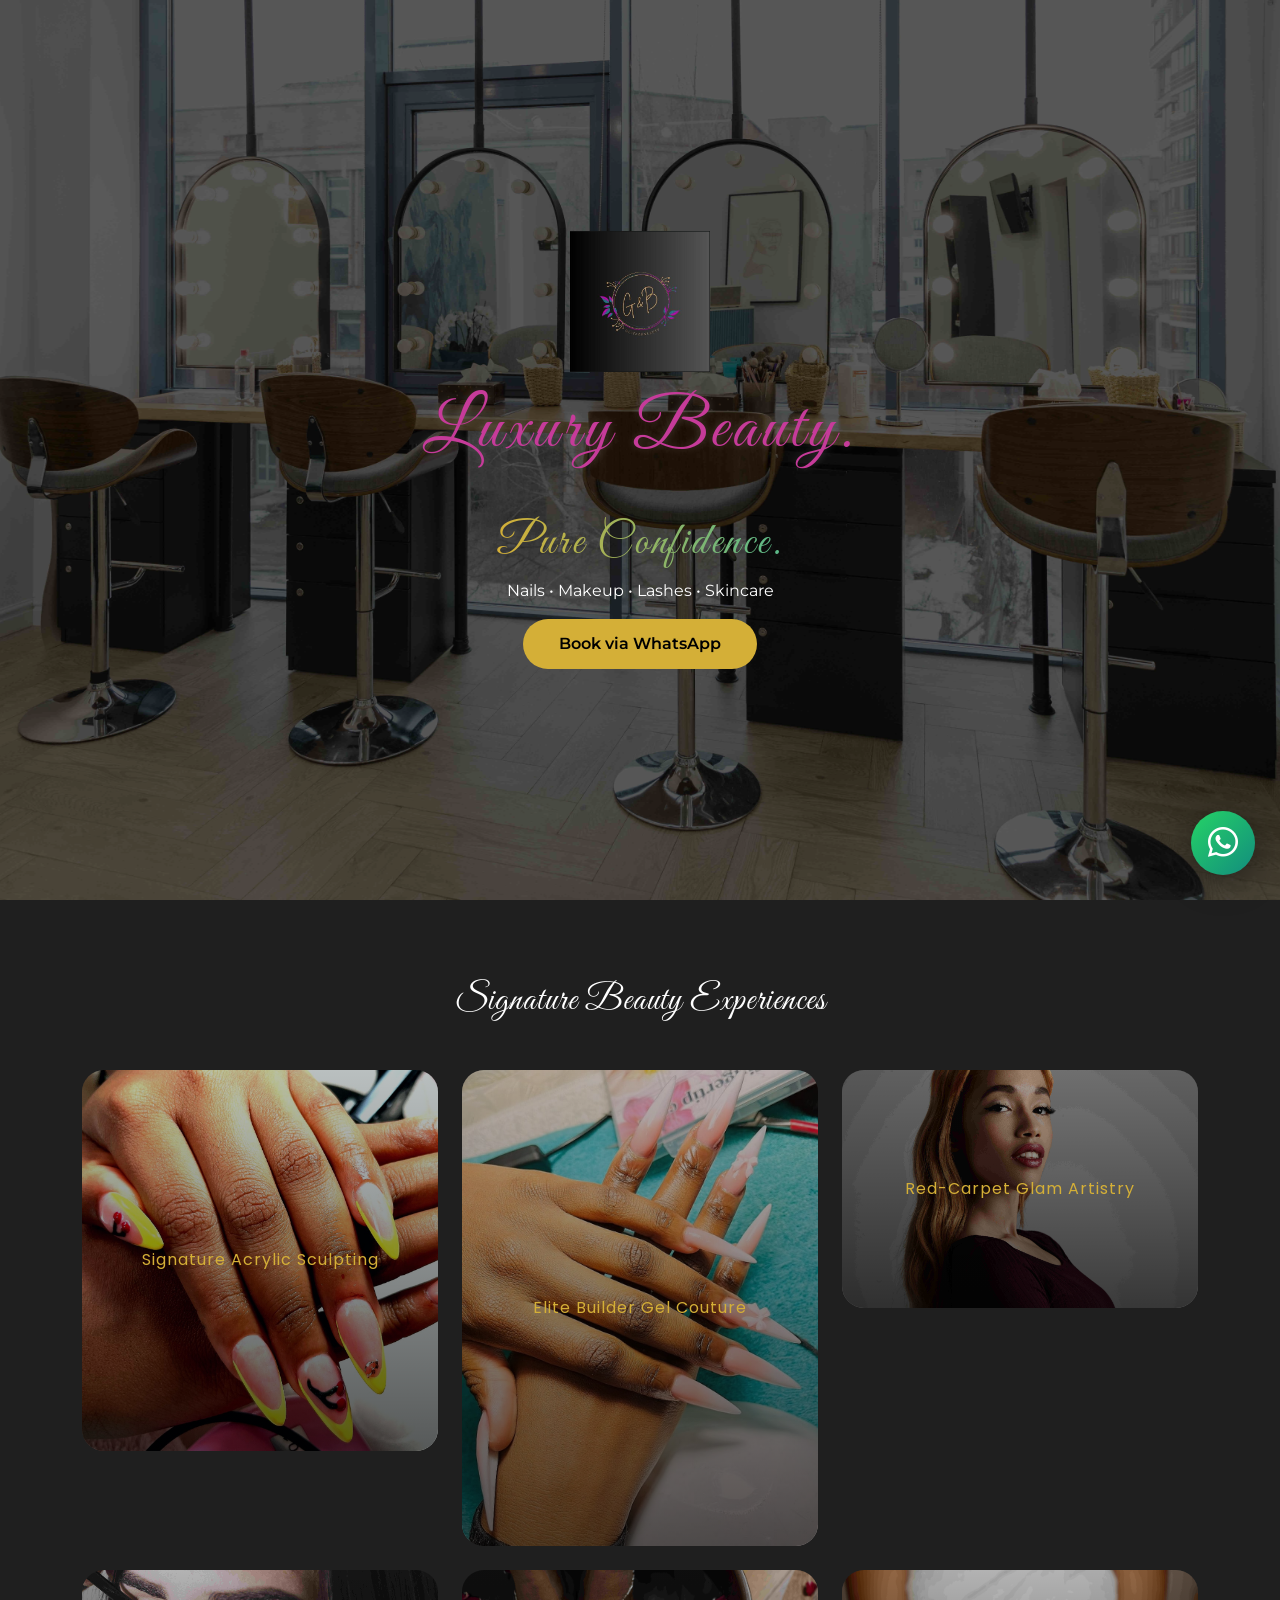
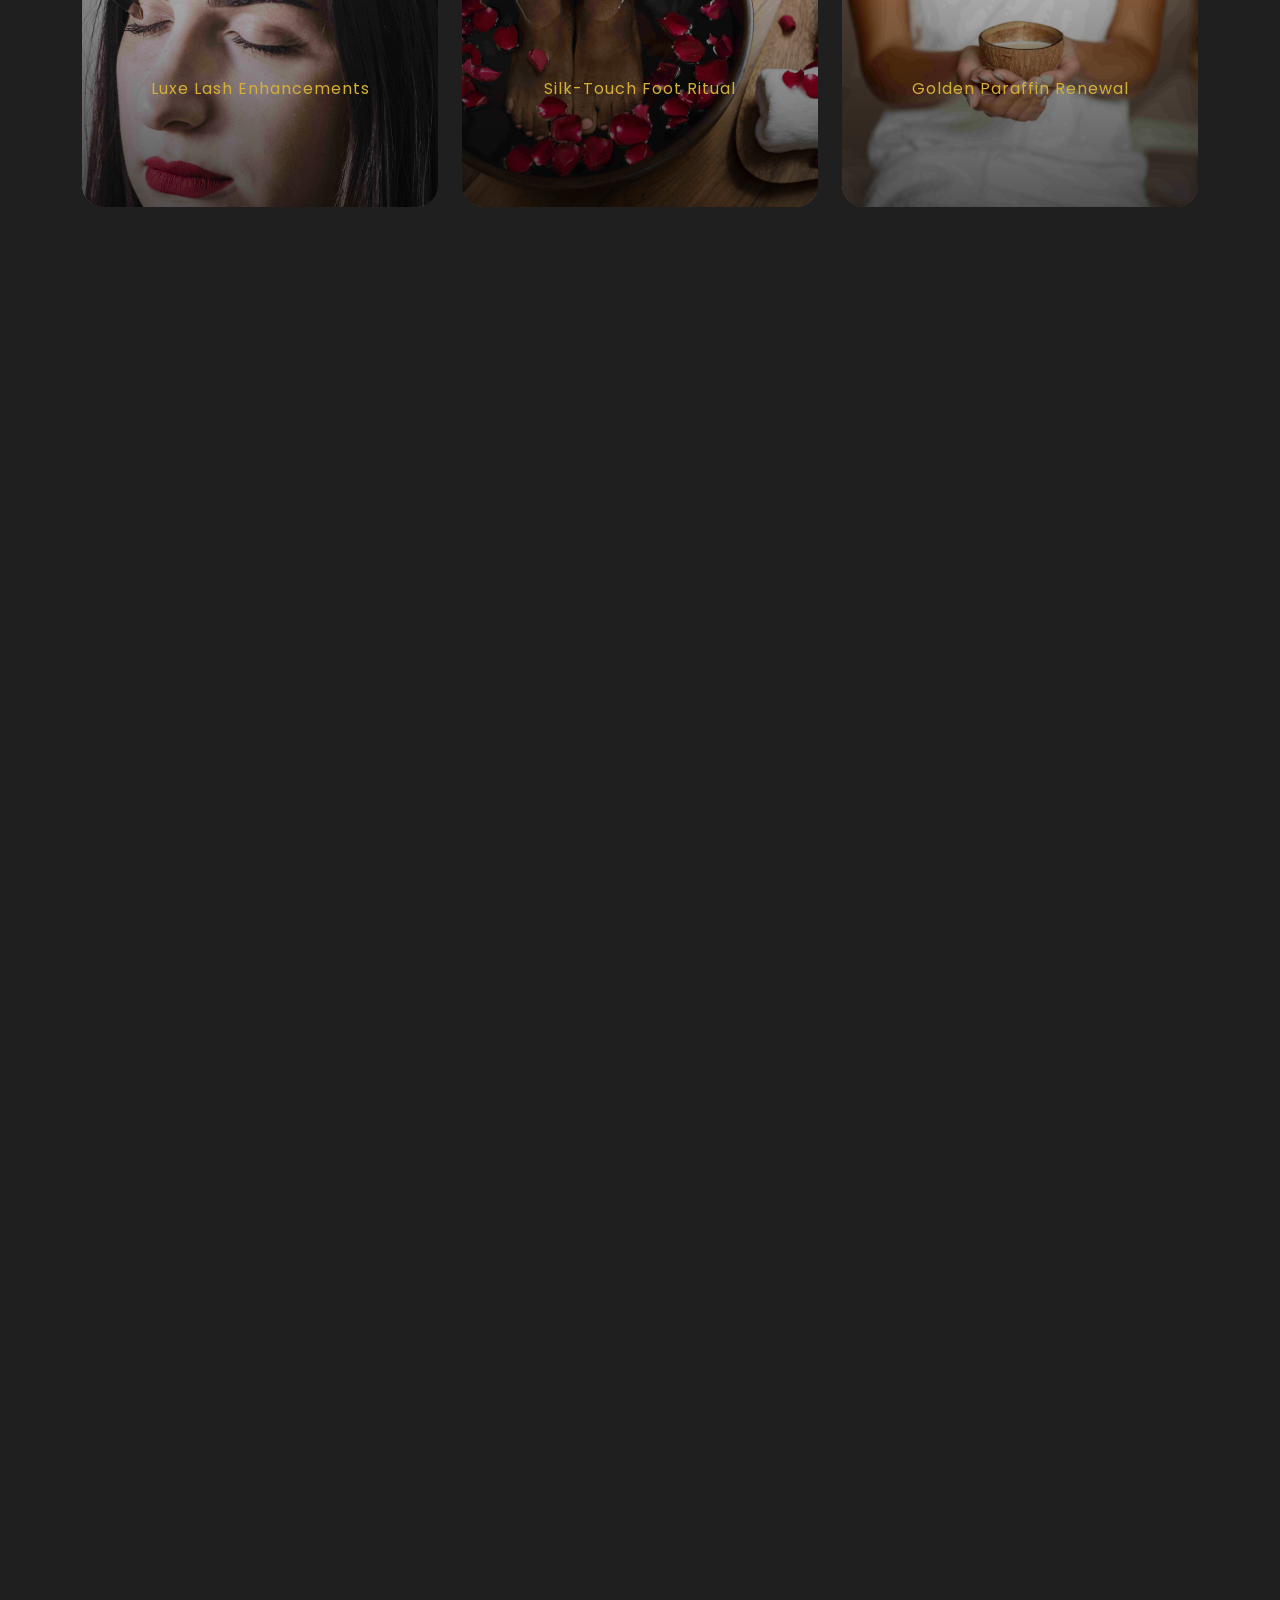
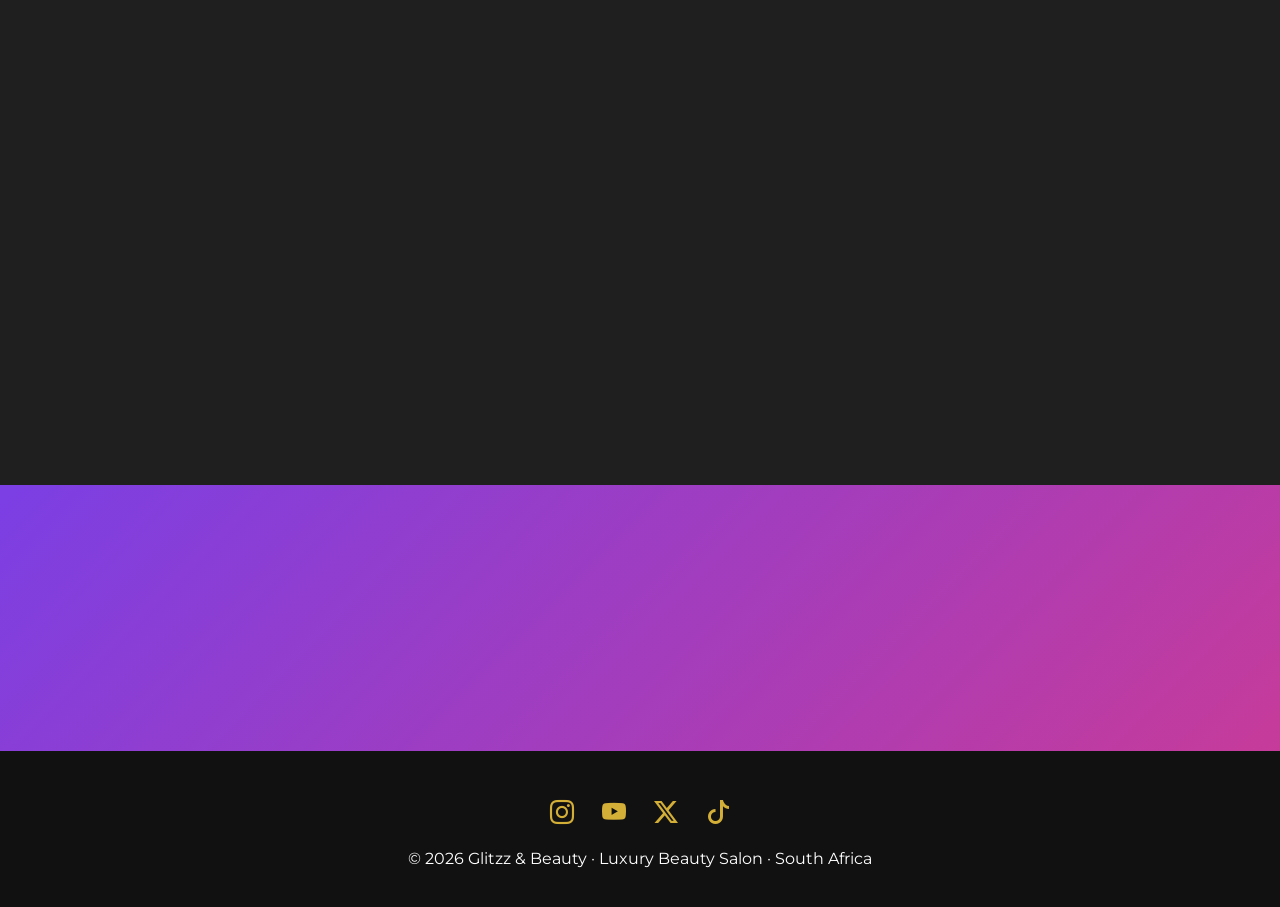
==== index.html @ 9df0c300 "SALON AND SPA TEMPLATE HTML" ====
<!DOCTYPE html>
<html lang="en-ZA">
<head>
  <!-- ================= CORE SEO ================= -->
  <meta charset="UTF-8">
  <title>Glitzz & Beauty | Luxury Beauty Salon in South Africa</title>
  <meta name="viewport" content="width=device-width, initial-scale=1">

  <meta name="description" content="Glitzz & Beauty is a luxury beauty salon in South Africa offering premium nails, makeup, lashes and spa treatments. Book via WhatsApp.">
  <meta name="keywords" content="luxury beauty salon South Africa, acrylic nails, builder gel nails, makeup artist, lashes, spa treatments">
  <meta name="author" content="Glitzz & Beauty">

  <!-- ================= LOCAL SEO ================= -->
  <meta name="geo.region" content="ZA">
  <meta name="geo.placename" content="South Africa">
  <meta name="language" content="en-ZA">

  <!-- ================= OPEN GRAPH ================= -->
  <meta property="og:title" content="Glitzz & Beauty | Luxury Beauty & Personal Care">
  <meta property="og:description" content="Luxury beauty experiences designed to elevate confidence.">
  <meta property="og:image" content="assets/img/hero-fallback.jpg">
  <meta property="og:type" content="website">
  <meta property="og:locale" content="en_ZA">

  <!-- ================= FONTS ================= -->
  <link href="https://fonts.googleapis.com/css2?family=Great+Vibes&family=Montserrat:wght@300;400;500;600&family=Poppins:wght@500;600&display=swap" rel="stylesheet">

  <!-- ================= CSS ================= -->
  <link rel="stylesheet" href="assets/css/bootstrap.min.css">
  <link href="https://cdn.jsdelivr.net/npm/bootstrap-icons@1.11.3/font/bootstrap-icons.css" rel="stylesheet">
  <link rel="stylesheet" href="assets/css/animate.min.css">
  <link rel="stylesheet" href="assets/css/style.css">

  <!-- ================= LUXURY STYLES ================= -->
  <style>

    /* Hero main text — Great Vibes, bigger, wider */
    .hero-title {
      font-family: 'Great Vibes', cursive;
      text-align: center;
    }
    .hero-main {
      display: block;
      font-size: 4.4rem;
      letter-spacing: 4px;
      color: #ffffff;
      text-shadow: 0 0 8px rgba(255, 255, 255, 0.2);
      line-height: 1.1;
    }

    .gradient-text {
      font-family: 'Great Vibes', cursive;
      background: linear-gradient(270deg, #d4af37, #c63b9a, #6b4eff, #1dbfb3, #d4af37);
      background-size: 600% 600%;
      -webkit-background-clip: text;
      -webkit-text-fill-color: transparent;
      background-clip: text;
      color: transparent;
      animation: shimmer 12s ease-in-out infinite;
      font-size: 2.8rem; /* ✅ Smaller than "Luxury Beauty." */
      letter-spacing: 2.5px;
    }
    @keyframes shimmer {
      0% {background-position:100% 50%}
      50% {background-position:0% 50%}
      100% {background-position:100% 50%}
    }

    /* APPLY GREAT VIBES FONT TO ALL HEADINGS */
    h2 {
      font-family: 'Great Vibes', cursive;
      font-size: 2.2rem;
      font-weight: 400;
      letter-spacing: 1px;
    }

    /* OPTIONAL: If you want h1 (in CTA) to also match */
    .cta h2 {
      font-size: 2.5rem;
    }

    /* PINKISH GLOW (was gold) — SERVICES + TESTIMONIALS */
    .service-img-card,
    .testimonial-card {
      box-shadow: 0 0 0 rgba(198, 59, 154, 0);
      transition: box-shadow .5s ease, transform .5s ease;
    }
    .service-img-card:hover,
    .testimonial-card:hover {
      box-shadow:
        0 0 25px rgba(198, 59, 154, .35),
        0 0 45px rgba(198, 59, 154, .15);
      transform: translateY(-4px);
    }

    /* SERVICE IMG CARD — TITLE TEXT GOLD */
    .service-img-card {
      position: relative;
      overflow: hidden;
      border-radius: 22px;
    }
    .service-img-card img {
      width: 100%;
      height: 100%;
      object-fit: cover;
      transition: transform .6s ease;
    }
    .service-img-card:hover img {
      transform: scale(1.08);
    }
    .service-title {
      position: absolute;
      inset: 0;
      display: flex;
      align-items: center;
      justify-content: center;
      text-align: center;
      font-family: 'Poppins', sans-serif;
      letter-spacing: 1px;
      color: #d4af37;
      background: linear-gradient(to top, rgba(0,0,0,.65), rgba(0,0,0,.25));
    }

    /* GALLERY STYLES */
    .gallery-overlay {
      background: rgba(0,0,0,0.7);
      opacity: 0;
      transition: opacity 0.3s ease;
    }
    .gallery-item:hover .gallery-overlay {
      opacity: 1;
    }
    .gallery-item:hover {
      transform: translateY(-6px);
      box-shadow: 0 0 25px rgba(198, 59, 154, 0.5);
      transition: transform 0.3s ease, box-shadow 0.3s ease;
    }
    .text-gold {
      color: #d4af37;
    }
    .gallery-video {
      width: 100%;
      height: 100%;
      object-fit: cover;
      border: none;
      outline: none;
    }

    /* TESTIMONIAL */
    .testimonial-card {
      background: rgba(255,255,255,.04);
      border-radius: 22px;
      padding: 28px;
      height: 100%;
    }

    /* POLISHED WHATSAPP FLOAT */
    .whatsapp-float {
      position: fixed;
      bottom: 25px;
      right: 25px;
      width: 64px;
      height: 64px;
      background: linear-gradient(135deg,#25D366,#128C7E);
      border-radius: 50%;
      display: flex;
      align-items: center;
      justify-content: center;
      color: #fff;
      font-size: 30px;
      z-index: 999;
      box-shadow: 0 10px 30px rgba(0,0,0,.35);
      animation: pulse 2.5s infinite;
    }
    @keyframes pulse {
      0% {box-shadow:0 0 0 0 rgba(37,211,102,.6)}
      70% {box-shadow:0 0 0 18px rgba(37,211,102,0)}
      100% {box-shadow:0 0 0 0 rgba(37,211,102,0)}
    }

    /* FOOTER SOCIAL — ICONS GOLD */
    .footer-social a {
      color: #d4af37 !important;
      transition: color .3s ease, transform .3s ease;
    }
    .footer-social a:hover {
      color: #c63b9a;
      transform: translateY(-3px);
    }

    /* Mobile responsiveness */
    @media (max-width: 768px) {
      .hero-main {
        font-size: 2.8rem;
        letter-spacing: 2px;
      }
      .gradient-text {
        font-size: 2.0rem; /* ✅ Even smaller on mobile */
        letter-spacing: 1.5px;
      }
    }
  </style>

  <!-- ================= SCHEMA ================= -->
  <script type="application/ld+json">
  {
    "@context":"https://schema.org",
    "@type":"BeautySalon",
    "name":"Glitzz & Beauty",
    "telephone":"+27772449092",
    "address":{"@type":"PostalAddress","addressCountry":"ZA"},
    "areaServed":"South Africa"
  }
  </script>
</head>

<body>

<!-- ================= HERO ================= -->
<!-- ================= HERO ================= -->
<section class="hero">
  <video class="hero-video" autoplay muted loop playsinline preload="metadata" poster="assets/img/hero-fallback.jpg">
    <source src="assets/video/hero.mp4" type="video/mp4">
    Your browser does not support the video tag.
  </video>
  <div class="hero-overlay"></div>

  <div class="container hero-content text-center">
    <img src="assets/img/logo.png" class="hero-logo wow fadeInDown" alt="Glitzz & Beauty Logo">
    <h1 class="hero-title wow fadeInUp">
      <span class="hero-main">Luxury Beauty.</span><br>
      <span class="gradient-text">Pure Confidence.</span>
    </h1>
    <p class="wow fadeInUp" data-wow-delay=".3s">Nails • Makeup • Lashes • Skincare</p>
    <a href="https://wa.me/27772449092" class="btn btn-whatsapp wow fadeInUp" data-wow-delay=".6s">Book via WhatsApp</a>
  </div>
</section>

<!-- ================= SERVICES ================= -->
<section class="services section-padding">
  <div class="container">
    <div class="text-center mb-5 wow fadeInUp">
      <h2>Signature Beauty Experiences</h2>
    </div>

    <div class="row g-4">
      <div class="col-md-4 wow fadeInUp">
        <div class="service-img-card">
          <img src="assets/img/service1.jpg" loading="lazy" alt="">
          <div class="service-title">Signature Acrylic Sculpting</div>
        </div>
      </div>
      <div class="col-md-4 wow fadeInUp">
        <div class="service-img-card">
          <img src="assets/img/service2.jpg" loading="lazy" alt="">
          <div class="service-title">Elite Builder Gel Couture</div>
        </div>
      </div>
      <div class="col-md-4 wow fadeInUp">
        <div class="service-img-card">
          <img src="assets/img/service3.jpg" loading="lazy" alt="">
          <div class="service-title">Red-Carpet Glam Artistry</div>
        </div>
      </div>
      <div class="col-md-4 wow fadeInUp">
        <div class="service-img-card">
          <img src="assets/img/service4.jpg" loading="lazy" alt="">
          <div class="service-title">Luxe Lash Enhancements</div>
        </div>
      </div>
      <div class="col-md-4 wow fadeInUp">
        <div class="service-img-card">
          <img src="assets/img/service5.jpg" loading="lazy" alt="">
          <div class="service-title">Silk-Touch Foot Ritual</div>
        </div>
      </div>
      <div class="col-md-4 wow fadeInUp">
        <div class="service-img-card">
          <img src="assets/img/service6.jpg" loading="lazy" alt="">
          <div class="service-title">Golden Paraffin Renewal</div>
        </div>
      </div>
    </div>
  </div>
</section>

<!-- ================= GALLERY + VIDEO ================= -->
<section class="gallery section-padding">
  <div class="container">
    <div class="text-center mb-5 wow fadeInUp">
      <h2>Glimpse of Glamour</h2>
    </div>

    <!-- VIDEO FEATURED AT TOP -->
    <div class="row justify-content-center mb-5 wow fadeInUp">
      <div class="col-lg-10">
        <div class="ratio ratio-16x9 rounded-4 overflow-hidden" style="box-shadow: 0 10px 40px rgba(0,0,0,0.4); border-radius: 20px; transition: transform 0.4s ease;">
          <video controls poster="assets/img/video-poster.jpg" class="gallery-video">
            <source src="assets/video/gallery-showcase.mp4" type="video/mp4">
            Your browser does not support the video tag.
          </video>
        </div>
      </div>
    </div>

    <!-- IMAGE GALLERY GRID -->
    <div class="row g-4">
      <div class="col-md-4 wow fadeInUp">
        <div class="gallery-item position-relative overflow-hidden rounded-4" style="height: 280px;">
          <img src="assets/img/gallery1.jpg" class="w-100 h-100 object-fit-cover" loading="lazy" alt="Luxury beauty moment">
          <div class="gallery-overlay position-absolute inset-0 d-flex align-items-center justify-content-center">
            <i class="bi bi-eye-fill text-gold fs-1 opacity-0 transition-opacity duration-300"></i>
          </div>
        </div>
      </div>
      <div class="col-md-4 wow fadeInUp" data-wow-delay=".1s">
        <div class="gallery-item position-relative overflow-hidden rounded-4" style="height: 280px;">
          <img src="assets/img/gallery2.jpg" class="w-100 h-100 object-fit-cover" loading="lazy" alt="Nail art detail">
          <div class="gallery-overlay position-absolute inset-0 d-flex align-items-center justify-content-center">
            <i class="bi bi-eye-fill text-gold fs-1 opacity-0 transition-opacity duration-300"></i>
          </div>
        </div>
      </div>
      <div class="col-md-4 wow fadeInUp" data-wow-delay=".2s">
        <div class="gallery-item position-relative overflow-hidden rounded-4" style="height: 280px;">
          <img src="assets/img/gallery3.jpg" class="w-100 h-100 object-fit-cover" loading="lazy" alt="Bridal makeup session">
          <div class="gallery-overlay position-absolute inset-0 d-flex align-items-center justify-content-center">
            <i class="bi bi-eye-fill text-gold fs-1 opacity-0 transition-opacity duration-300"></i>
          </div>
        </div>
      </div>
      <div class="col-md-4 wow fadeInUp" data-wow-delay=".3s">
        <div class="gallery-item position-relative overflow-hidden rounded-4" style="height: 280px;">
          <img src="assets/img/gallery4.jpg" class="w-100 h-100 object-fit-cover" loading="lazy" alt="Lash extension close-up">
          <div class="gallery-overlay position-absolute inset-0 d-flex align-items-center justify-content-center">
            <i class="bi bi-eye-fill text-gold fs-1 opacity-0 transition-opacity duration-300"></i>
          </div>
        </div>
      </div>
      <div class="col-md-4 wow fadeInUp" data-wow-delay=".4s">
        <div class="gallery-item position-relative overflow-hidden rounded-4" style="height: 280px;">
          <img src="assets/img/gallery5.jpg" class="w-100 h-100 object-fit-cover" loading="lazy" alt="Spa treatment ambiance">
          <div class="gallery-overlay position-absolute inset-0 d-flex align-items-center justify-content-center">
            <i class="bi bi-eye-fill text-gold fs-1 opacity-0 transition-opacity duration-300"></i>
          </div>
        </div>
      </div>
      <div class="col-md-4 wow fadeInUp" data-wow-delay=".5s">
        <div class="gallery-item position-relative overflow-hidden rounded-4" style="height: 280px;">
          <img src="assets/img/gallery6.jpg" class="w-100 h-100 object-fit-cover" loading="lazy" alt="Luxury nail studio">
          <div class="gallery-overlay position-absolute inset-0 d-flex align-items-center justify-content-center">
            <i class="bi bi-eye-fill text-gold fs-1 opacity-0 transition-opacity duration-300"></i>
          </div>
        </div>
      </div>
    </div>
  </div>
</section>

<!-- ================= TESTIMONIALS ================= -->
<section class="testimonials section-padding">
  <div class="container">
    <div class="text-center mb-5 wow fadeInUp">
      <h2>Client Love</h2>
    </div>

    <div class="row g-4">
      <div class="col-md-4 wow fadeInUp">
        <div class="testimonial-card">
          <p>“Absolutely luxurious experience. My nails were flawless.”</p>
          <strong>— Thando M.</strong>
        </div>
      </div>
      <div class="col-md-4 wow fadeInUp">
        <div class="testimonial-card">
          <p>“Professional, elegant and worth every cent.”</p>
          <strong>— Lerato K.</strong>
        </div>
      </div>
      <div class="col-md-4 wow fadeInUp">
        <div class="testimonial-card">
          <p>“From booking to finish — pure luxury.”</p>
          <strong>— Amanda R.</strong>
        </div>
      </div>
    </div>
  </div>
</section>

<!-- ================= CTA ================= -->
<section class="cta section-padding text-center">
  <h2 class="wow fadeInUp">Ready to Glow?</h2>
  <a href="https://wa.me/27772449092" class="btn btn-whatsapp-lg wow fadeInUp" data-wow-delay=".3s">Chat on WhatsApp</a>
</section>

<!-- ================= FOOTER ================= -->
<footer class="footer text-center">
  <div class="footer-social mt-4">
    <a href="https://instagram.com/YOUR_HANDLE" class="me-4 fs-4" aria-label="Instagram"><i class="bi bi-instagram"></i></a>
    <a href="https://youtube.com/@YOUR_CHANNEL" class="me-4 fs-4" aria-label="YouTube"><i class="bi bi-youtube"></i></a>
    <a href="https://x.com/YOUR_HANDLE" class="me-4 fs-4" aria-label="X"><i class="bi bi-twitter-x"></i></a>
    <a href="https://tiktok.com/@YOUR_HANDLE" class="fs-4" aria-label="TikTok"><i class="bi bi-tiktok"></i></a>
  </div>
  <p class="mt-3">© 2026 Glitzz & Beauty · Luxury Beauty Salon · South Africa</p>
</footer>

<!-- FLOATING WHATSAPP -->
<a href="https://wa.me/27772449092" class="whatsapp-float" aria-label="WhatsApp">
  <i class="bi bi-whatsapp"></i>
</a>

<!-- ================= JS ================= -->
<script src="assets/js/bootstrap.bundle.min.js" defer></script>
<script src="assets/js/wow.min.js" defer></script>
<script defer>
  document.addEventListener('DOMContentLoaded',()=>new WOW().init());
</script>

</body>
</html>
---- assets/css/style.css ----
:root {
  --dark: #1f1f1f;
  --gold: #d4af37;
  --magenta: #c63b9a;
  --purple: #7b3fe4;
  --white: #ffffff;
}

body {
  background: var(--dark);
  color: var(--white);
  font-family: 'Montserrat', sans-serif;
}

h1, h2, h3 {
  font-family: 'Poppins', sans-serif;
}

.hero h1 span {
  font-family: 'Great Vibes', cursive;
  color: var(--magenta);
}

.section-padding {
  padding: 80px 0;
}

/* HERO */
.hero {
  position: relative;
  height: 100vh;
  overflow: hidden;
}

.hero-video {
  position: absolute;
  width: 100%;
  height: 100%;
  object-fit: cover;
}

.hero-overlay {
  position: absolute;
  inset: 0;
  background: rgba(0,0,0,.65);
}

.hero-content {
  position: relative;
  z-index: 2;
  top: 50%;
  transform: translateY(-50%);
}

.hero-logo {
  max-width: 140px;
  margin-bottom: 20px;
}

/* BUTTONS */
.btn-whatsapp,
.btn-whatsapp-lg {
  background: var(--gold);
  color: #000;
  border-radius: 50px;
  font-weight: 600;
  padding: 12px 35px;
}

.btn-whatsapp:hover,
.btn-whatsapp-lg:hover {
  background: var(--magenta);
  color: var(--white);
}

/* SERVICES */
.service-card {
  background: linear-gradient(145deg, #2a2a2a, #1a1a1a);
  padding: 40px;
  text-align: center;
  border-radius: 20px;
  color: var(--gold); /* ✅ Already gold — kept */
  transition: all .3s ease;
  /* Apply subtle pinkish glow even at rest */
  text-shadow: 0 0 6px rgba(198, 59, 154, 0.3);
}

.service-card * {
  color: var(--gold) !important; /* ✅ Ensures all inner text is gold */
}

.service-card:hover {
  transform: translateY(-8px);
  box-shadow: 0 0 25px rgba(198, 59, 154, 0.6); /* ✅ Pinkish glow on hover */
}

/* SOCIAL MEDIA ICONS — ADD THIS */
.social-icons a,
.social-icons a i,
.social-icons a svg {
  color: var(--gold) !important;
  fill: var(--gold) !important;
}

/* Optional: Pinkish glow on icon hover */
.social-icons a:hover {
  text-shadow: 0 0 8px rgba(198, 59, 154, 0.7);
  filter: drop-shadow(0 0 6px rgba(198, 59, 154, 0.5));
}

/* GALLERY */
.gallery-video {
  width: 100%;
  border-radius: 20px;
}

.gallery-img {
  border-radius: 15px;
}

/* CTA */
.cta {
  background: linear-gradient(135deg, var(--purple), var(--magenta));
}

/* FOOTER */
.footer {
  background: #111;
  padding: 20px;
}

/* FLOATING WHATSAPP */
.whatsapp-float {
  position: fixed;
  right: 20px;
  bottom: 20px;
  background: #25D366;
  color: #fff;
  width: 60px;
  height: 60px;
  border-radius: 50%;
  font-size: 28px;
  display: flex;
  align-items: center;
  justify-content: center;
  text-decoration: none;
  z-index: 999;
}

/* Gradient text — logo colours RIGHT ➜ LEFT */
.gradient-text {
  font-family: 'Great Vibes', cursive;
  font-size: 1.1em;
  background: linear-gradient(
    to left,
    #d4af37,   /* gold */
    #c63b9a,   /* magenta */
    #7b3fe4,   /* purple */
    #2bb0c6    /* teal */
  );
  -webkit-background-clip: text;
  -webkit-text-fill-color: transparent;
  background-clip: text;
  color: transparent;
}

.hero-title {
  opacity: 0;
  animation: fadeInUp 1.5s ease-out forwards;
}

@keyframes fadeInUp {
  from {
    opacity: 0;
    transform: translateY(30px);
  }
  to {
    opacity: 1;
    transform: translateY(0);
  }
}
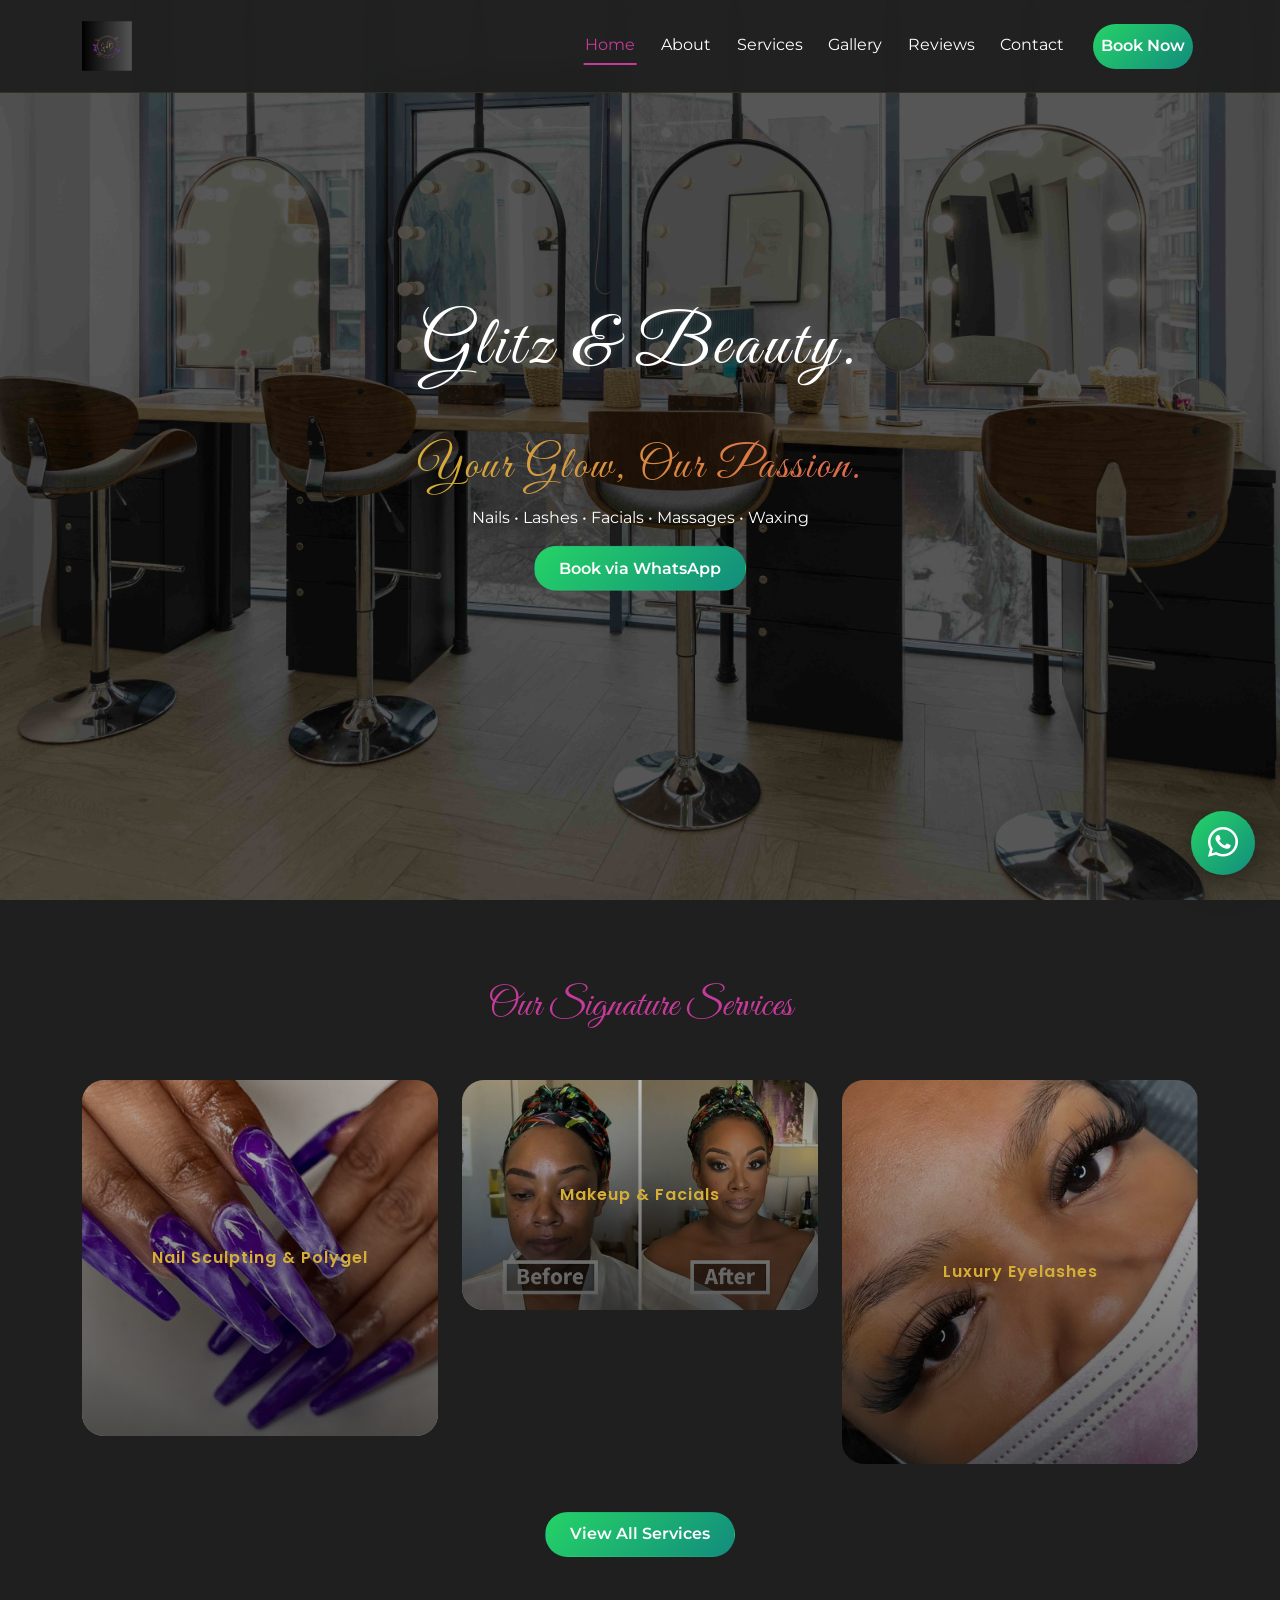
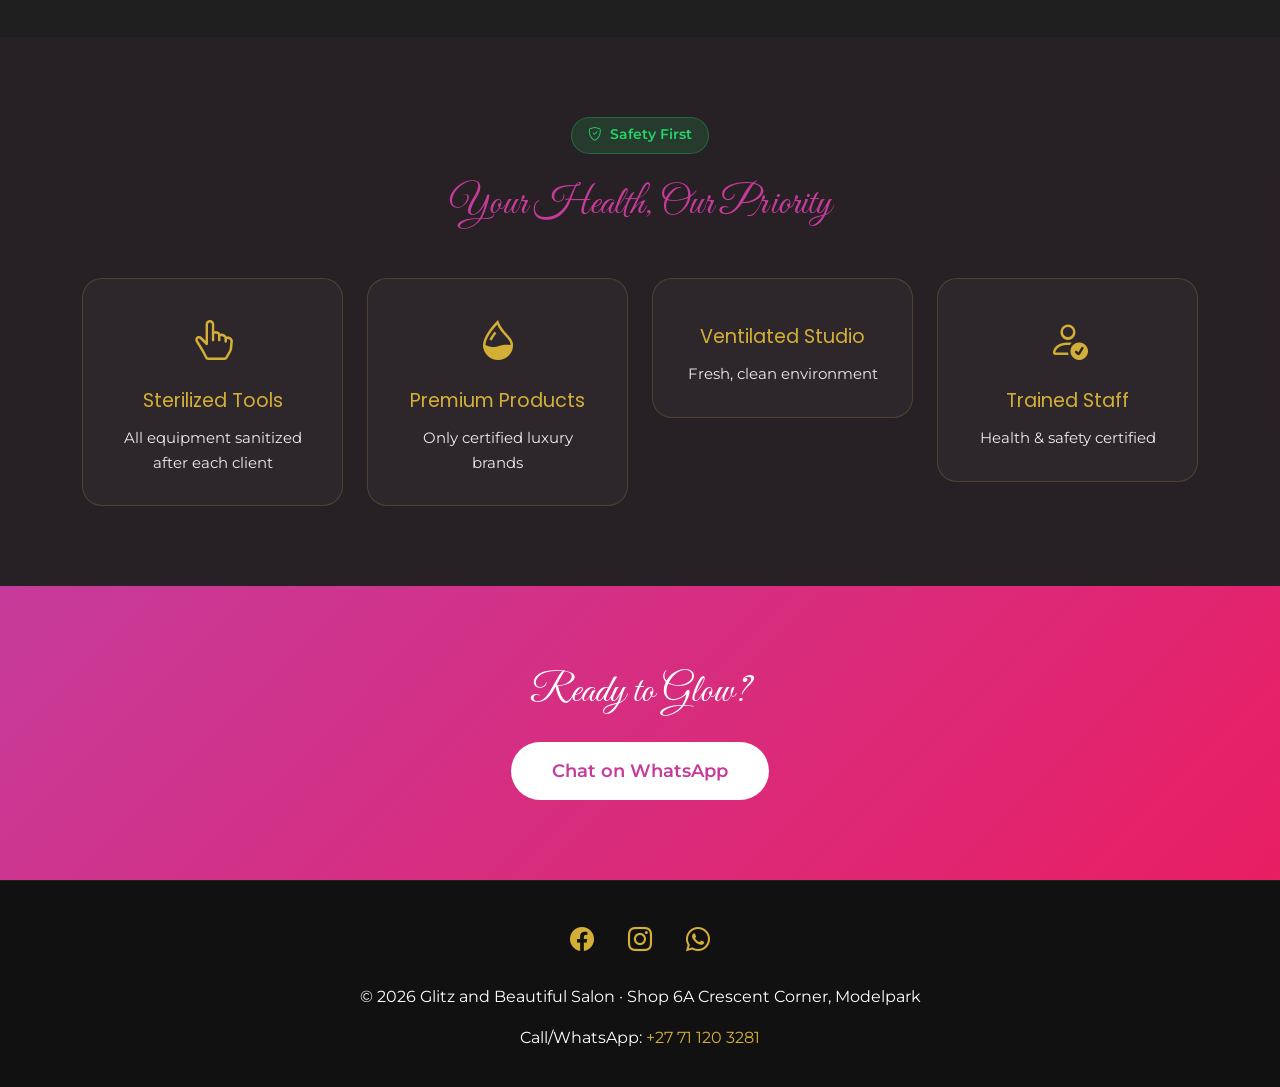
==== commit 5d287588: "please update this site" ====
--- a/index.html
+++ b/index.html
@@ -1,420 +1,195 @@
 <!DOCTYPE html>
 <html lang="en-ZA">
 <head>
-  <!-- ================= CORE SEO ================= -->
   <meta charset="UTF-8">
-  <title>Glitzz & Beauty | Luxury Beauty Salon in South Africa</title>
   <meta name="viewport" content="width=device-width, initial-scale=1">
-
-  <meta name="description" content="Glitzz & Beauty is a luxury beauty salon in South Africa offering premium nails, makeup, lashes and spa treatments. Book via WhatsApp.">
-  <meta name="keywords" content="luxury beauty salon South Africa, acrylic nails, builder gel nails, makeup artist, lashes, spa treatments">
-  <meta name="author" content="Glitzz & Beauty">
-
-  <!-- ================= LOCAL SEO ================= -->
-  <meta name="geo.region" content="ZA">
-  <meta name="geo.placename" content="South Africa">
-  <meta name="language" content="en-ZA">
-
-  <!-- ================= OPEN GRAPH ================= -->
-  <meta property="og:title" content="Glitzz & Beauty | Luxury Beauty & Personal Care">
-  <meta property="og:description" content="Luxury beauty experiences designed to elevate confidence.">
-  <meta property="og:image" content="assets/img/hero-fallback.jpg">
+  <title>Glitz and Beautiful Salon | Luxury Beauty Salon Modelpark</title>
+  <meta name="description" content="Glitz and Beautiful Salon in Modelpark offers premium nails, lashes, facials, massages and waxing. Book via WhatsApp: +27 71 120 3281">
+  <meta name="keywords" content="beauty salon Modelpark, nails, lashes, facials, massages, waxing, beauty treatments">
+  
+  <!-- Open Graph -->
+  <meta property="og:title" content="Glitz and Beautiful Salon | Luxury Beauty Salon">
+  <meta property="og:description" content="Premium beauty treatments in Modelpark. Nails, lashes, facials, massages & more.">
   <meta property="og:type" content="website">
   <meta property="og:locale" content="en_ZA">
-
-  <!-- ================= FONTS ================= -->
-  <link href="https://fonts.googleapis.com/css2?family=Great+Vibes&family=Montserrat:wght@300;400;500;600&family=Poppins:wght@500;600&display=swap" rel="stylesheet">
-
-  <!-- ================= CSS ================= -->
+  
+  <!-- Fonts -->
+  <link href="https://fonts.googleapis.com/css2?family=Great+Vibes&family=Montserrat:wght@300;400;500;600&family=Poppins:wght@400;500;600&display=swap" rel="stylesheet">
+  
+  <!-- CSS -->
   <link rel="stylesheet" href="assets/css/bootstrap.min.css">
   <link href="https://cdn.jsdelivr.net/npm/bootstrap-icons@1.11.3/font/bootstrap-icons.css" rel="stylesheet">
   <link rel="stylesheet" href="assets/css/animate.min.css">
   <link rel="stylesheet" href="assets/css/style.css">
-
-  <!-- ================= LUXURY STYLES ================= -->
-  <style>
-
-    /* Hero main text — Great Vibes, bigger, wider */
-    .hero-title {
-      font-family: 'Great Vibes', cursive;
-      text-align: center;
-    }
-    .hero-main {
-      display: block;
-      font-size: 4.4rem;
-      letter-spacing: 4px;
-      color: #ffffff;
-      text-shadow: 0 0 8px rgba(255, 255, 255, 0.2);
-      line-height: 1.1;
-    }
-
-    .gradient-text {
-      font-family: 'Great Vibes', cursive;
-      background: linear-gradient(270deg, #d4af37, #c63b9a, #6b4eff, #1dbfb3, #d4af37);
-      background-size: 600% 600%;
-      -webkit-background-clip: text;
-      -webkit-text-fill-color: transparent;
-      background-clip: text;
-      color: transparent;
-      animation: shimmer 12s ease-in-out infinite;
-      font-size: 2.8rem; /* ✅ Smaller than "Luxury Beauty." */
-      letter-spacing: 2.5px;
-    }
-    @keyframes shimmer {
-      0% {background-position:100% 50%}
-      50% {background-position:0% 50%}
-      100% {background-position:100% 50%}
-    }
-
-    /* APPLY GREAT VIBES FONT TO ALL HEADINGS */
-    h2 {
-      font-family: 'Great Vibes', cursive;
-      font-size: 2.2rem;
-      font-weight: 400;
-      letter-spacing: 1px;
-    }
-
-    /* OPTIONAL: If you want h1 (in CTA) to also match */
-    .cta h2 {
-      font-size: 2.5rem;
-    }
-
-    /* PINKISH GLOW (was gold) — SERVICES + TESTIMONIALS */
-    .service-img-card,
-    .testimonial-card {
-      box-shadow: 0 0 0 rgba(198, 59, 154, 0);
-      transition: box-shadow .5s ease, transform .5s ease;
-    }
-    .service-img-card:hover,
-    .testimonial-card:hover {
-      box-shadow:
-        0 0 25px rgba(198, 59, 154, .35),
-        0 0 45px rgba(198, 59, 154, .15);
-      transform: translateY(-4px);
-    }
-
-    /* SERVICE IMG CARD — TITLE TEXT GOLD */
-    .service-img-card {
-      position: relative;
-      overflow: hidden;
-      border-radius: 22px;
-    }
-    .service-img-card img {
-      width: 100%;
-      height: 100%;
-      object-fit: cover;
-      transition: transform .6s ease;
-    }
-    .service-img-card:hover img {
-      transform: scale(1.08);
-    }
-    .service-title {
-      position: absolute;
-      inset: 0;
-      display: flex;
-      align-items: center;
-      justify-content: center;
-      text-align: center;
-      font-family: 'Poppins', sans-serif;
-      letter-spacing: 1px;
-      color: #d4af37;
-      background: linear-gradient(to top, rgba(0,0,0,.65), rgba(0,0,0,.25));
-    }
-
-    /* GALLERY STYLES */
-    .gallery-overlay {
-      background: rgba(0,0,0,0.7);
-      opacity: 0;
-      transition: opacity 0.3s ease;
-    }
-    .gallery-item:hover .gallery-overlay {
-      opacity: 1;
-    }
-    .gallery-item:hover {
-      transform: translateY(-6px);
-      box-shadow: 0 0 25px rgba(198, 59, 154, 0.5);
-      transition: transform 0.3s ease, box-shadow 0.3s ease;
-    }
-    .text-gold {
-      color: #d4af37;
-    }
-    .gallery-video {
-      width: 100%;
-      height: 100%;
-      object-fit: cover;
-      border: none;
-      outline: none;
-    }
-
-    /* TESTIMONIAL */
-    .testimonial-card {
-      background: rgba(255,255,255,.04);
-      border-radius: 22px;
-      padding: 28px;
-      height: 100%;
-    }
-
-    /* POLISHED WHATSAPP FLOAT */
-    .whatsapp-float {
-      position: fixed;
-      bottom: 25px;
-      right: 25px;
-      width: 64px;
-      height: 64px;
-      background: linear-gradient(135deg,#25D366,#128C7E);
-      border-radius: 50%;
-      display: flex;
-      align-items: center;
-      justify-content: center;
-      color: #fff;
-      font-size: 30px;
-      z-index: 999;
-      box-shadow: 0 10px 30px rgba(0,0,0,.35);
-      animation: pulse 2.5s infinite;
-    }
-    @keyframes pulse {
-      0% {box-shadow:0 0 0 0 rgba(37,211,102,.6)}
-      70% {box-shadow:0 0 0 18px rgba(37,211,102,0)}
-      100% {box-shadow:0 0 0 0 rgba(37,211,102,0)}
-    }
-
-    /* FOOTER SOCIAL — ICONS GOLD */
-    .footer-social a {
-      color: #d4af37 !important;
-      transition: color .3s ease, transform .3s ease;
-    }
-    .footer-social a:hover {
-      color: #c63b9a;
-      transform: translateY(-3px);
-    }
-
-    /* Mobile responsiveness */
-    @media (max-width: 768px) {
-      .hero-main {
-        font-size: 2.8rem;
-        letter-spacing: 2px;
-      }
-      .gradient-text {
-        font-size: 2.0rem; /* ✅ Even smaller on mobile */
-        letter-spacing: 1.5px;
-      }
-    }
-  </style>
-
-  <!-- ================= SCHEMA ================= -->
+  
+  <!-- Schema -->
   <script type="application/ld+json">
   {
-    "@context":"https://schema.org",
-    "@type":"BeautySalon",
-    "name":"Glitzz & Beauty",
-    "telephone":"+27772449092",
-    "address":{"@type":"PostalAddress","addressCountry":"ZA"},
-    "areaServed":"South Africa"
+    "@context": "https://schema.org",
+    "@type": "BeautySalon",
+    "name": "Glitz and Beautiful Salon",
+    "telephone": "+27711203281",
+    "address": {
+      "@type": "PostalAddress",
+      "streetAddress": "Shop 6A Crescent Corner",
+      "addressLocality": "Modelpark",
+      "addressCountry": "ZA"
+    },
+    "openingHours": ["Mo-Fr 08:30-17:30", "Sa 08:30-16:30", "Su 09:00-14:00"]
   }
   </script>
 </head>
-
 <body>
 
-<!-- ================= HERO ================= -->
-<!-- ================= HERO ================= -->
+
+<!-- Navigation -->
+<nav class="navbar navbar-expand-lg navbar-dark fixed-top">
+  <div class="container">
+    <a class="navbar-brand" href="index.html">
+      <img src="assets/img/logo.png" alt="Glitz Logo" width="50" height="50" style="object-fit: contain;">
+    </a>
+    <button class="navbar-toggler" type="button" data-bs-toggle="collapse" data-bs-target="#navbarNav">
+      <span class="navbar-toggler-icon"></span>
+    </button>
+    <div class="collapse navbar-collapse justify-content-end" id="navbarNav">
+      <ul class="navbar-nav">
+        <li class="nav-item"><a class="nav-link active" href="index.html">Home</a></li>
+        <li class="nav-item"><a class="nav-link" href="about.html">About</a></li>
+        <li class="nav-item"><a class="nav-link" href="services.html">Services</a></li>
+        <li class="nav-item"><a class="nav-link" href="gallery.html">Gallery</a></li>
+        <li class="nav-item"><a class="nav-link" href="testimonials.html">Reviews</a></li>
+        <li class="nav-item"><a class="nav-link" href="contact.html">Contact</a></li>
+        <li class="nav-item"><a class="nav-link btn-whatsapp ms-3" href="booking.html">Book Now</a></li>
+      </ul>
+    </div>
+  </div>
+</nav>
+
+<!-- Hero -->
 <section class="hero">
-  <video class="hero-video" autoplay muted loop playsinline preload="metadata" poster="assets/img/hero-fallback.jpg">
-    <source src="assets/video/hero.mp4" type="video/mp4">
-    Your browser does not support the video tag.
+  <video class="hero-video" 
+         autoplay 
+         muted 
+         loop 
+         playsinline 
+         preload="none" 
+         poster="assets/img/hero-fallback.jpg"
+         src="assets/video/hero.mp4"
+         type="video/mp4">
   </video>
   <div class="hero-overlay"></div>
-
   <div class="container hero-content text-center">
-    <img src="assets/img/logo.png" class="hero-logo wow fadeInDown" alt="Glitzz & Beauty Logo">
     <h1 class="hero-title wow fadeInUp">
-      <span class="hero-main">Luxury Beauty.</span><br>
-      <span class="gradient-text">Pure Confidence.</span>
+      <span class="hero-main">Glitz & Beauty.</span><br>
+      <span class="gradient-text">Your Glow, Our Passion.</span>
     </h1>
-    <p class="wow fadeInUp" data-wow-delay=".3s">Nails • Makeup • Lashes • Skincare</p>
-    <a href="https://wa.me/27772449092" class="btn btn-whatsapp wow fadeInUp" data-wow-delay=".6s">Book via WhatsApp</a>
+    <p class="wow fadeInUp" data-wow-delay=".3s">Nails • Lashes • Facials • Massages • Waxing</p>
+    <a href="https://wa.me/27711203281" class="btn btn-whatsapp wow fadeInUp" data-wow-delay=".6s">Book via WhatsApp</a>
   </div>
 </section>
 
-<!-- ================= SERVICES ================= -->
-<section class="services section-padding">
+<!-- Services Preview -->
+<section class="section-padding">
   <div class="container">
     <div class="text-center mb-5 wow fadeInUp">
-      <h2>Signature Beauty Experiences</h2>
+      <h2>Our Signature Services</h2>
     </div>
-
     <div class="row g-4">
       <div class="col-md-4 wow fadeInUp">
         <div class="service-img-card">
-          <img src="assets/img/service1.jpg" loading="lazy" alt="">
-          <div class="service-title">Signature Acrylic Sculpting</div>
+          <img src="assets/img/service1.jpg" loading="lazy" alt="Nail Sculpting and Polygel">
+          <div class="service-title">Nail Sculpting & Polygel</div>
         </div>
       </div>
-      <div class="col-md-4 wow fadeInUp">
+      <div class="col-md-4 wow fadeInUp" data-wow-delay=".1s">
         <div class="service-img-card">
-          <img src="assets/img/service2.jpg" loading="lazy" alt="">
-          <div class="service-title">Elite Builder Gel Couture</div>
+          <img src="assets/img/service2.jpg" loading="lazy" alt="Professional Makeup and Facials">
+          <div class="service-title">Makeup & Facials</div>
         </div>
       </div>
-      <div class="col-md-4 wow fadeInUp">
+      <div class="col-md-4 wow fadeInUp" data-wow-delay=".2s">
         <div class="service-img-card">
-          <img src="assets/img/service3.jpg" loading="lazy" alt="">
-          <div class="service-title">Red-Carpet Glam Artistry</div>
+          <img src="assets/img/service3.jpg" loading="lazy" alt="Eyelashes and Lash Extensions">
+          <div class="service-title">Luxury Eyelashes</div>
         </div>
       </div>
-      <div class="col-md-4 wow fadeInUp">
-        <div class="service-img-card">
-          <img src="assets/img/service4.jpg" loading="lazy" alt="">
-          <div class="service-title">Luxe Lash Enhancements</div>
+    </div>
+    <div class="text-center mt-5">
+      <a href="services.html" class="btn btn-whatsapp">View All Services</a>
+    </div>
+  </div>
+</section>
+
+<!-- Hygiene -->
+<section class="section-padding hygiene-section">
+  <div class="container">
+    <div class="text-center mb-5 wow fadeInUp">
+      <span class="hygiene-badge"><i class="bi bi-shield-check me-2"></i>Safety First</span>
+      <h2>Your Health, Our Priority</h2>
+    </div>
+    <div class="row g-4">
+      <div class="col-md-3 col-6 wow fadeInUp">
+        <div class="hygiene-card">
+          <i class="bi bi-hand-index-thumb"></i>
+          <h3>Sterilized Tools</h3>
+          <p>All equipment sanitized after each client</p>
         </div>
       </div>
-      <div class="col-md-4 wow fadeInUp">
-        <div class="service-img-card">
-          <img src="assets/img/service5.jpg" loading="lazy" alt="">
-          <div class="service-title">Silk-Touch Foot Ritual</div>
+      <div class="col-md-3 col-6 wow fadeInUp" data-wow-delay=".1s">
+        <div class="hygiene-card">
+          <i class="bi bi-droplet-half"></i>
+          <h3>Premium Products</h3>
+          <p>Only certified luxury brands</p>
         </div>
       </div>
-      <div class="col-md-4 wow fadeInUp">
-        <div class="service-img-card">
-          <img src="assets/img/service6.jpg" loading="lazy" alt="">
-          <div class="service-title">Golden Paraffin Renewal</div>
+      <div class="col-md-3 col-6 wow fadeInUp" data-wow-delay=".2s">
+        <div class="hygiene-card">
+          <i class="bi bi-air-vents"></i>
+          <h3>Ventilated Studio</h3>
+          <p>Fresh, clean environment</p>
+        </div>
+      </div>
+      <div class="col-md-3 col-6 wow fadeInUp" data-wow-delay=".3s">
+        <div class="hygiene-card">
+          <i class="bi bi-person-check"></i>
+          <h3>Trained Staff</h3>
+          <p>Health & safety certified</p>
         </div>
       </div>
     </div>
   </div>
 </section>
 
-<!-- ================= GALLERY + VIDEO ================= -->
-<section class="gallery section-padding">
+<!-- CTA -->
+<section class="cta text-center">
   <div class="container">
-    <div class="text-center mb-5 wow fadeInUp">
-      <h2>Glimpse of Glamour</h2>
-    </div>
-
-    <!-- VIDEO FEATURED AT TOP -->
-    <div class="row justify-content-center mb-5 wow fadeInUp">
-      <div class="col-lg-10">
-        <div class="ratio ratio-16x9 rounded-4 overflow-hidden" style="box-shadow: 0 10px 40px rgba(0,0,0,0.4); border-radius: 20px; transition: transform 0.4s ease;">
-          <video controls poster="assets/img/video-poster.jpg" class="gallery-video">
-            <source src="assets/video/gallery-showcase.mp4" type="video/mp4">
-            Your browser does not support the video tag.
-          </video>
-        </div>
-      </div>
-    </div>
-
-    <!-- IMAGE GALLERY GRID -->
-    <div class="row g-4">
-      <div class="col-md-4 wow fadeInUp">
-        <div class="gallery-item position-relative overflow-hidden rounded-4" style="height: 280px;">
-          <img src="assets/img/gallery1.jpg" class="w-100 h-100 object-fit-cover" loading="lazy" alt="Luxury beauty moment">
-          <div class="gallery-overlay position-absolute inset-0 d-flex align-items-center justify-content-center">
-            <i class="bi bi-eye-fill text-gold fs-1 opacity-0 transition-opacity duration-300"></i>
-          </div>
-        </div>
-      </div>
-      <div class="col-md-4 wow fadeInUp" data-wow-delay=".1s">
-        <div class="gallery-item position-relative overflow-hidden rounded-4" style="height: 280px;">
-          <img src="assets/img/gallery2.jpg" class="w-100 h-100 object-fit-cover" loading="lazy" alt="Nail art detail">
-          <div class="gallery-overlay position-absolute inset-0 d-flex align-items-center justify-content-center">
-            <i class="bi bi-eye-fill text-gold fs-1 opacity-0 transition-opacity duration-300"></i>
-          </div>
-        </div>
-      </div>
-      <div class="col-md-4 wow fadeInUp" data-wow-delay=".2s">
-        <div class="gallery-item position-relative overflow-hidden rounded-4" style="height: 280px;">
-          <img src="assets/img/gallery3.jpg" class="w-100 h-100 object-fit-cover" loading="lazy" alt="Bridal makeup session">
-          <div class="gallery-overlay position-absolute inset-0 d-flex align-items-center justify-content-center">
-            <i class="bi bi-eye-fill text-gold fs-1 opacity-0 transition-opacity duration-300"></i>
-          </div>
-        </div>
-      </div>
-      <div class="col-md-4 wow fadeInUp" data-wow-delay=".3s">
-        <div class="gallery-item position-relative overflow-hidden rounded-4" style="height: 280px;">
-          <img src="assets/img/gallery4.jpg" class="w-100 h-100 object-fit-cover" loading="lazy" alt="Lash extension close-up">
-          <div class="gallery-overlay position-absolute inset-0 d-flex align-items-center justify-content-center">
-            <i class="bi bi-eye-fill text-gold fs-1 opacity-0 transition-opacity duration-300"></i>
-          </div>
-        </div>
-      </div>
-      <div class="col-md-4 wow fadeInUp" data-wow-delay=".4s">
-        <div class="gallery-item position-relative overflow-hidden rounded-4" style="height: 280px;">
-          <img src="assets/img/gallery5.jpg" class="w-100 h-100 object-fit-cover" loading="lazy" alt="Spa treatment ambiance">
-          <div class="gallery-overlay position-absolute inset-0 d-flex align-items-center justify-content-center">
-            <i class="bi bi-eye-fill text-gold fs-1 opacity-0 transition-opacity duration-300"></i>
-          </div>
-        </div>
-      </div>
-      <div class="col-md-4 wow fadeInUp" data-wow-delay=".5s">
-        <div class="gallery-item position-relative overflow-hidden rounded-4" style="height: 280px;">
-          <img src="assets/img/gallery6.jpg" class="w-100 h-100 object-fit-cover" loading="lazy" alt="Luxury nail studio">
-          <div class="gallery-overlay position-absolute inset-0 d-flex align-items-center justify-content-center">
-            <i class="bi bi-eye-fill text-gold fs-1 opacity-0 transition-opacity duration-300"></i>
-          </div>
-        </div>
-      </div>
-    </div>
+    <h2 class="wow fadeInUp" style="color: white; margin-bottom: 1.5rem;">Ready to Glow?</h2>
+    <a href="https://wa.me/27711203281" class="btn btn-whatsapp-lg wow fadeInUp">Chat on WhatsApp</a>
   </div>
 </section>
 
-<!-- ================= TESTIMONIALS ================= -->
-<section class="testimonials section-padding">
+<!-- Footer -->
+<footer class="footer text-center">
   <div class="container">
-    <div class="text-center mb-5 wow fadeInUp">
-      <h2>Client Love</h2>
+    <div class="footer-social">
+      <a href="#" aria-label="Facebook"><i class="bi bi-facebook"></i></a>
+      <a href="#" aria-label="Instagram"><i class="bi bi-instagram"></i></a>
+      <a href="#" aria-label="WhatsApp"><i class="bi bi-whatsapp"></i></a>
     </div>
-
-    <div class="row g-4">
-      <div class="col-md-4 wow fadeInUp">
-        <div class="testimonial-card">
-          <p>“Absolutely luxurious experience. My nails were flawless.”</p>
-          <strong>— Thando M.</strong>
-        </div>
-      </div>
-      <div class="col-md-4 wow fadeInUp">
-        <div class="testimonial-card">
-          <p>“Professional, elegant and worth every cent.”</p>
-          <strong>— Lerato K.</strong>
-        </div>
-      </div>
-      <div class="col-md-4 wow fadeInUp">
-        <div class="testimonial-card">
-          <p>“From booking to finish — pure luxury.”</p>
-          <strong>— Amanda R.</strong>
-        </div>
-      </div>
-    </div>
+    <p class="mt-4">© 2026 Glitz and Beautiful Salon · Shop 6A Crescent Corner, Modelpark</p>
+    <p>Call/WhatsApp: <a href="tel:+27711203281" style="color: var(--gold);">+27 71 120 3281</a></p>
   </div>
-</section>
-
-<!-- ================= CTA ================= -->
-<section class="cta section-padding text-center">
-  <h2 class="wow fadeInUp">Ready to Glow?</h2>
-  <a href="https://wa.me/27772449092" class="btn btn-whatsapp-lg wow fadeInUp" data-wow-delay=".3s">Chat on WhatsApp</a>
-</section>
-
-<!-- ================= FOOTER ================= -->
-<footer class="footer text-center">
-  <div class="footer-social mt-4">
-    <a href="https://instagram.com/YOUR_HANDLE" class="me-4 fs-4" aria-label="Instagram"><i class="bi bi-instagram"></i></a>
-    <a href="https://youtube.com/@YOUR_CHANNEL" class="me-4 fs-4" aria-label="YouTube"><i class="bi bi-youtube"></i></a>
-    <a href="https://x.com/YOUR_HANDLE" class="me-4 fs-4" aria-label="X"><i class="bi bi-twitter-x"></i></a>
-    <a href="https://tiktok.com/@YOUR_HANDLE" class="fs-4" aria-label="TikTok"><i class="bi bi-tiktok"></i></a>
-  </div>
-  <p class="mt-3">© 2026 Glitzz & Beauty · Luxury Beauty Salon · South Africa</p>
 </footer>
 
-<!-- FLOATING WHATSAPP -->
-<a href="https://wa.me/27772449092" class="whatsapp-float" aria-label="WhatsApp">
+<!-- WhatsApp Float -->
+<a href="https://wa.me/27711203281" class="whatsapp-float" aria-label="WhatsApp">
   <i class="bi bi-whatsapp"></i>
 </a>
 
-<!-- ================= JS ================= -->
-<script src="assets/js/bootstrap.bundle.min.js" defer></script>
-<script src="assets/js/wow.min.js" defer></script>
-<script defer>
-  document.addEventListener('DOMContentLoaded',()=>new WOW().init());
-</script>
+<!-- Scripts -->
+<script src="assets/js/bootstrap.bundle.min.js"></script>
+<script src="assets/js/wow.min.js"></script>
+<script src="assets/js/main.js"></script>
 
 </body>
 </html>
--- a/assets/css/style.css
+++ b/assets/css/style.css
@@ -1,31 +1,106 @@
+/* ================= ROOT VARIABLES ================= */
 :root {
   --dark: #1f1f1f;
+  --pink: #c63b9a;
+  --pink-light: #e91e63;
   --gold: #d4af37;
-  --magenta: #c63b9a;
-  --purple: #7b3fe4;
   --white: #ffffff;
+  --gray-light: #f5f5f5;
+}
+
+/* ================= BASE STYLES ================= */
+* {
+  box-sizing: border-box;
+  margin: 0;
+  padding: 0;
 }
 
 body {
   background: var(--dark);
   color: var(--white);
   font-family: 'Montserrat', sans-serif;
-}
-
-h1, h2, h3 {
-  font-family: 'Poppins', sans-serif;
-}
-
-.hero h1 span {
+  line-height: 1.6;
+  overflow-x: hidden;
+}
+
+h1, h2, h3, h4 {
   font-family: 'Great Vibes', cursive;
-  color: var(--magenta);
-}
-
-.section-padding {
-  padding: 80px 0;
-}
-
-/* HERO */
+  font-weight: 400;
+  line-height: 1.3;
+}
+
+a {
+  text-decoration: none;
+  transition: all 0.3s ease;
+}
+
+img {
+  max-width: 100%;
+  height: auto;
+  display: block;
+}
+
+/* ================= NAVBAR ================= */
+.navbar {
+  background: rgba(31,31,31,0.95) !important;
+  backdrop-filter: blur(10px);
+  padding: 1rem 0;
+  border-bottom: 1px solid rgba(212,175,55,0.1);
+  z-index: 1000;
+}
+
+.navbar-brand {
+  font-family: 'Great Vibes', cursive;
+  font-size: 2rem;
+  color: var(--pink) !important;
+}
+
+.nav-link {
+  color: var(--white) !important;
+  font-weight: 400;
+  position: relative;
+  padding: 0.5rem 1rem;
+  margin: 0 0.3rem;
+  transition: color 0.3s ease;
+}
+
+.nav-link:hover,
+.nav-link.active {
+  color: var(--pink) !important;
+}
+
+.nav-link::after {
+  content: '';
+  position: absolute;
+  bottom: 0;
+  left: 50%;
+  width: 0;
+  height: 2px;
+  background: var(--pink);
+  transition: all 0.3s ease;
+  transform: translateX(-50%);
+}
+
+.nav-link:hover::after,
+.nav-link.active::after {
+  width: 80%;
+}
+
+.btn-whatsapp {
+  background: linear-gradient(135deg, #25D366, #128C7E);
+  color: #fff !important;
+  border-radius: 50px;
+  padding: 0.6rem 1.5rem;
+  font-weight: 600;
+  transition: all 0.3s ease;
+}
+
+.btn-whatsapp:hover {
+  transform: translateY(-2px);
+  box-shadow: 0 5px 20px rgba(37,211,102,0.4);
+}
+
+/* ================= HERO SECTION ================= */
 .hero {
   position: relative;
   height: 100vh;
@@ -42,7 +117,7 @@
 .hero-overlay {
   position: absolute;
   inset: 0;
-  background: rgba(0,0,0,.65);
+  background: rgba(0,0,0,0.65);
 }
 
 .hero-content {
@@ -53,129 +128,502 @@
 }
 
 .hero-logo {
-  max-width: 140px;
-  margin-bottom: 20px;
-}
-
-/* BUTTONS */
-.btn-whatsapp,
-.btn-whatsapp-lg {
-  background: var(--gold);
-  color: #000;
-  border-radius: 50px;
-  font-weight: 600;
-  padding: 12px 35px;
-}
-
-.btn-whatsapp:hover,
-.btn-whatsapp-lg:hover {
-  background: var(--magenta);
+  max-width: 160px;
+  margin-bottom: 30px;
+}
+
+.hero-title {
+  font-family: 'Great Vibes', cursive;
+  text-align: center;
+}
+
+.hero-main {
+  display: block;
+  font-size: 4.4rem;
+  letter-spacing: 4px;
   color: var(--white);
-}
-
-/* SERVICES */
-.service-card {
-  background: linear-gradient(145deg, #2a2a2a, #1a1a1a);
-  padding: 40px;
-  text-align: center;
-  border-radius: 20px;
-  color: var(--gold); /* ✅ Already gold — kept */
-  transition: all .3s ease;
-  /* Apply subtle pinkish glow even at rest */
-  text-shadow: 0 0 6px rgba(198, 59, 154, 0.3);
-}
-
-.service-card * {
-  color: var(--gold) !important; /* ✅ Ensures all inner text is gold */
-}
-
-.service-card:hover {
-  transform: translateY(-8px);
-  box-shadow: 0 0 25px rgba(198, 59, 154, 0.6); /* ✅ Pinkish glow on hover */
-}
-
-/* SOCIAL MEDIA ICONS — ADD THIS */
-.social-icons a,
-.social-icons a i,
-.social-icons a svg {
-  color: var(--gold) !important;
-  fill: var(--gold) !important;
-}
-
-/* Optional: Pinkish glow on icon hover */
-.social-icons a:hover {
-  text-shadow: 0 0 8px rgba(198, 59, 154, 0.7);
-  filter: drop-shadow(0 0 6px rgba(198, 59, 154, 0.5));
-}
-
-/* GALLERY */
-.gallery-video {
-  width: 100%;
-  border-radius: 20px;
-}
-
-.gallery-img {
-  border-radius: 15px;
-}
-
-/* CTA */
-.cta {
-  background: linear-gradient(135deg, var(--purple), var(--magenta));
-}
-
-/* FOOTER */
-.footer {
-  background: #111;
-  padding: 20px;
-}
-
-/* FLOATING WHATSAPP */
-.whatsapp-float {
-  position: fixed;
-  right: 20px;
-  bottom: 20px;
-  background: #25D366;
-  color: #fff;
-  width: 60px;
-  height: 60px;
-  border-radius: 50%;
-  font-size: 28px;
-  display: flex;
-  align-items: center;
-  justify-content: center;
-  text-decoration: none;
-  z-index: 999;
-}
-
-/* Gradient text — logo colours RIGHT ➜ LEFT */
+  text-shadow: 0 0 8px rgba(255,255,255,0.2);
+  line-height: 1.1;
+}
+
 .gradient-text {
   font-family: 'Great Vibes', cursive;
-  font-size: 1.1em;
-  background: linear-gradient(
-    to left,
-    #d4af37,   /* gold */
-    #c63b9a,   /* magenta */
-    #7b3fe4,   /* purple */
-    #2bb0c6    /* teal */
-  );
+  background: linear-gradient(270deg, var(--gold), var(--pink), var(--pink-light), var(--gold));
+  background-size: 600% 600%;
   -webkit-background-clip: text;
   -webkit-text-fill-color: transparent;
   background-clip: text;
   color: transparent;
-}
-
-.hero-title {
+  animation: shimmer 12s ease-in-out infinite;
+  font-size: 2.8rem;
+  letter-spacing: 2.5px;
+}
+
+@keyframes shimmer {
+  0% { background-position: 100% 50%; }
+  50% { background-position: 0% 50%; }
+  100% { background-position: 100% 50%; }
+}
+
+/* ================= SECTIONS ================= */
+.section-padding {
+  padding: 80px 0;
+}
+
+h2 {
+  font-size: 2.5rem;
+  color: var(--pink);
+  margin-bottom: 1rem;
+}
+
+/* ================= SERVICE CARDS ================= */
+.service-img-card {
+  position: relative;
+  overflow: hidden;
+  border-radius: 22px;
+  background: linear-gradient(145deg, #2a2a2a, #1a1a1a);
+  transition: all 0.5s ease;
+}
+
+.service-img-card:hover {
+  box-shadow: 0 0 25px rgba(198, 59, 154, 0.35), 0 0 45px rgba(198, 59, 154, 0.15);
+  transform: translateY(-4px);
+}
+
+.service-img-card img {
+  width: 100%;
+  height: 100%;
+  object-fit: cover;
+  transition: transform 0.6s ease;
+}
+
+.service-img-card:hover img {
+  transform: scale(1.08);
+}
+
+.service-title {
+  position: absolute;
+  inset: 0;
+  display: flex;
+  align-items: center;
+  justify-content: center;
+  text-align: center;
+  font-family: 'Poppins', sans-serif;
+  letter-spacing: 1px;
+  color: var(--gold);
+  background: linear-gradient(to top, rgba(0,0,0,0.65), rgba(0,0,0,0.25));
+  padding: 1rem;
+  font-weight: 600;
+}
+
+/* ================= PRICING TABLE ================= */
+.pricing-section {
+  background: rgba(198, 59, 154, 0.05);
+}
+
+.pricing-category {
+  margin-bottom: 50px;
+}
+
+.pricing-category h3 {
+  font-family: 'Poppins', sans-serif;
+  font-size: 1.8rem;
+  color: var(--pink);
+  margin-bottom: 30px;
+  padding-bottom: 15px;
+  border-bottom: 2px solid var(--pink);
+  display: inline-block;
+}
+
+.pricing-item {
+  background: rgba(255,255,255,0.03);
+  border-radius: 15px;
+  padding: 20px 25px;
+  margin-bottom: 15px;
+  display: flex;
+  justify-content: space-between;
+  align-items: center;
+  border: 1px solid rgba(212,175,55,0.2);
+  transition: all 0.3s ease;
+}
+
+.pricing-item:hover {
+  background: rgba(255,255,255,0.06);
+  border-color: var(--pink);
+  transform: translateX(5px);
+}
+
+.pricing-item .service-name {
+  font-weight: 500;
+  font-size: 1.05rem;
+}
+
+.pricing-item .service-duration {
+  opacity: 0.7;
+  font-size: 0.9rem;
+  margin-left: 10px;
+}
+
+.pricing-item .price {
+  color: var(--gold);
+  font-weight: 600;
+  font-size: 1.2rem;
+  white-space: nowrap;
+}
+
+/* ================= GALLERY ================= */
+.gallery-item {
+  position: relative;
+  overflow: hidden;
+  border-radius: 15px;
+  transition: all 0.3s ease;
+  cursor: pointer;
+}
+
+.gallery-item:hover {
+  transform: translateY(-6px);
+  box-shadow: 0 0 25px rgba(198, 59, 154, 0.5);
+}
+
+.gallery-item img {
+  width: 100%;
+  height: 280px;
+  object-fit: cover;
+  transition: transform 0.6s ease;
+}
+
+.gallery-item:hover img {
+  transform: scale(1.05);
+}
+
+.gallery-overlay {
+  position: absolute;
+  inset: 0;
+  background: rgba(0,0,0,0.7);
   opacity: 0;
-  animation: fadeInUp 1.5s ease-out forwards;
-}
-
-@keyframes fadeInUp {
-  from {
-    opacity: 0;
-    transform: translateY(30px);
+  transition: opacity 0.3s ease;
+  display: flex;
+  align-items: center;
+  justify-content: center;
+}
+
+.gallery-item:hover .gallery-overlay {
+  opacity: 1;
+}
+
+.text-gold {
+  color: var(--gold);
+}
+
+/* ================= TESTIMONIALS ================= */
+.testimonial-card {
+  background: rgba(255,255,255,0.04);
+  border-radius: 22px;
+  padding: 28px;
+  height: 100%;
+  transition: all 0.5s ease;
+  border: 1px solid rgba(212,175,55,0.1);
+}
+
+.testimonial-card:hover {
+  box-shadow: 0 0 25px rgba(198, 59, 154, 0.35), 0 0 45px rgba(198, 59, 154, 0.15);
+  transform: translateY(-4px);
+}
+
+.testimonial-card p {
+  font-style: italic;
+  opacity: 0.95;
+  margin-bottom: 1.5rem;
+  font-size: 1.05rem;
+}
+
+.testimonial-card strong {
+  color: var(--pink);
+}
+
+/* ================= CTA SECTION ================= */
+.cta {
+  background: linear-gradient(135deg, var(--pink), var(--pink-light));
+  padding: 80px 0;
+}
+
+.btn-whatsapp-lg {
+  background: var(--white);
+  color: var(--pink) !important;
+  border-radius: 50px;
+  font-weight: 600;
+  padding: 15px 40px;
+  font-size: 1.1rem;
+  display: inline-block;
+  transition: all 0.3s ease;
+}
+
+.btn-whatsapp-lg:hover {
+  transform: translateY(-3px);
+  box-shadow: 0 10px 30px rgba(0,0,0,0.3);
+}
+
+/* ================= FOOTER ================= */
+.footer {
+  background: #111;
+  padding: 40px 0 20px;
+  border-top: 1px solid rgba(212,175,55,0.1);
+}
+
+.footer-social a {
+  color: var(--gold) !important;
+  font-size: 1.5rem;
+  margin: 0 15px;
+  transition: all 0.3s ease;
+}
+
+.footer-social a:hover {
+  color: var(--pink);
+  transform: translateY(-3px);
+}
+
+/* ================= WHATSAPP FLOAT ================= */
+.whatsapp-float {
+  position: fixed;
+  bottom: 25px;
+  right: 25px;
+  width: 64px;
+  height: 64px;
+  background: linear-gradient(135deg, #25D366, #128C7E);
+  border-radius: 50%;
+  display: flex;
+  align-items: center;
+  justify-content: center;
+  color: #fff;
+  font-size: 30px;
+  z-index: 999;
+  box-shadow: 0 10px 30px rgba(0,0,0,0.35);
+  animation: pulse 2.5s infinite;
+}
+
+@keyframes pulse {
+  0% { box-shadow: 0 0 0 0 rgba(37,211,102,0.6); }
+  70% { box-shadow: 0 0 0 18px rgba(37,211,102,0); }
+  100% { box-shadow: 0 0 0 0 rgba(37,211,102,0); }
+}
+
+/* ================= PAGE HEADER ================= */
+.page-header {
+  padding: 150px 0 60px;
+  background: linear-gradient(to bottom, rgba(31,31,31,0.95), var(--dark));
+  text-align: center;
+}
+
+.page-header h1 {
+  font-size: 3.5rem;
+  color: var(--pink);
+  margin-bottom: 1rem;
+}
+
+.page-header p {
+  max-width: 600px;
+  margin: 0 auto;
+  opacity: 0.9;
+}
+
+/* ================= BREADCRUMBS ================= */
+.breadcrumb {
+  background: rgba(255,255,255,0.03);
+  padding: 12px 20px;
+  border-radius: 10px;
+  margin-bottom: 30px;
+}
+
+.breadcrumb a {
+  color: var(--gold);
+  text-decoration: none;
+}
+
+.breadcrumb a:hover {
+  text-decoration: underline;
+}
+
+.breadcrumb-item + .breadcrumb-item::before {
+  color: var(--gold);
+}
+
+/* ================= FORMS ================= */
+.form-control {
+  background: rgba(255,255,255,0.05);
+  border: 1px solid rgba(212,175,55,0.3);
+  color: var(--white);
+  padding: 12px 16px;
+  border-radius: 10px;
+}
+
+.form-control:focus {
+  background: rgba(255,255,255,0.1);
+  border-color: var(--pink);
+  color: var(--white);
+  box-shadow: 0 0 0 0.25rem rgba(198,59,154,0.25);
+}
+
+.form-control::placeholder {
+  color: rgba(255,255,255,0.6);
+}
+
+.form-label {
+  color: var(--gold);
+  font-weight: 500;
+  margin-bottom: 0.5rem;
+}
+
+/* ================= TEAM CARDS ================= */
+.team-card {
+  background: linear-gradient(145deg, #2a2a2a, #1a1a1a);
+  border-radius: 20px;
+  overflow: hidden;
+  text-align: center;
+  transition: all 0.3s ease;
+  border: 1px solid rgba(212,175,55,0.1);
+}
+
+.team-card:hover {
+  transform: translateY(-5px);
+  box-shadow: 0 0 25px rgba(198, 59, 154, 0.4);
+}
+
+.team-card img {
+  width: 100%;
+  height: 280px;
+  object-fit: cover;
+}
+
+.team-card .card-body {
+  padding: 20px;
+}
+
+.team-card h3 {
+  color: var(--pink);
+  font-family: 'Poppins', sans-serif;
+  font-size: 1.3rem;
+  margin-bottom: 0.5rem;
+}
+
+.team-card p {
+  opacity: 0.9;
+  font-size: 0.95rem;
+}
+
+/* ================= HYGIENE SECTION ================= */
+.hygiene-section {
+  background: rgba(198, 59, 154, 0.05);
+}
+
+.hygiene-card {
+  background: rgba(255,255,255,0.03);
+  border-radius: 20px;
+  padding: 30px;
+  text-align: center;
+  border: 1px solid rgba(212,175,55,0.2);
+  transition: all 0.5s ease;
+}
+
+.hygiene-card:hover {
+  box-shadow: 0 0 25px rgba(198, 59, 154, 0.35), 0 0 45px rgba(198, 59, 154, 0.15);
+  transform: translateY(-4px);
+}
+
+.hygiene-card i {
+  font-size: 2.5rem;
+  color: var(--gold);
+  margin-bottom: 1rem;
+  display: block;
+}
+
+.hygiene-card h3 {
+  color: var(--gold);
+  font-family: 'Poppins', sans-serif;
+  font-size: 1.2rem;
+  margin-bottom: 0.8rem;
+}
+
+.hygiene-card p {
+  opacity: 0.9;
+  font-size: 0.95rem;
+  margin: 0;
+}
+
+.hygiene-badge {
+  display: inline-block;
+  background: rgba(37,211,102,0.15);
+  color: #25D366;
+  padding: 0.4rem 1rem;
+  border-radius: 50px;
+  font-size: 0.85rem;
+  font-weight: 600;
+  margin-bottom: 1.5rem;
+  border: 1px solid rgba(37,211,102,0.3);
+}
+
+/* ================= BUSINESS HOURS ================= */
+.hours-box {
+  background: rgba(255,255,255,0.03);
+  border-radius: 15px;
+  padding: 25px;
+  border: 1px solid rgba(212,175,55,0.2);
+}
+
+.hours-box h4 {
+  color: var(--gold);
+  font-family: 'Poppins', sans-serif;
+  font-size: 1.2rem;
+  margin-bottom: 1rem;
+}
+
+.hours-box ul {
+  list-style: none;
+  padding: 0;
+  margin: 0;
+}
+
+.hours-box li {
+  padding: 8px 0;
+  display: flex;
+  justify-content: space-between;
+  border-bottom: 1px solid rgba(255,255,255,0.1);
+}
+
+.hours-box li:last-child {
+  border-bottom: none;
+}
+
+/* ================= RESPONSIVE ================= */
+@media (max-width: 768px) {
+  .hero-main {
+    font-size: 2.8rem;
+    letter-spacing: 2px;
   }
-  to {
-    opacity: 1;
-    transform: translateY(0);
+  
+  .gradient-text {
+    font-size: 2.0rem;
+    letter-spacing: 1.5px;
+  }
+  
+  .page-header h1 {
+    font-size: 2.5rem;
+  }
+  
+  .section-padding {
+    padding: 60px 0;
+  }
+  
+  h2 {
+    font-size: 2rem;
+  }
+  
+  .pricing-item {
+    flex-direction: column;
+    text-align: center;
+    gap: 10px;
+  }
+  
+  .navbar-brand {
+    font-size: 1.5rem;
   }
 }
